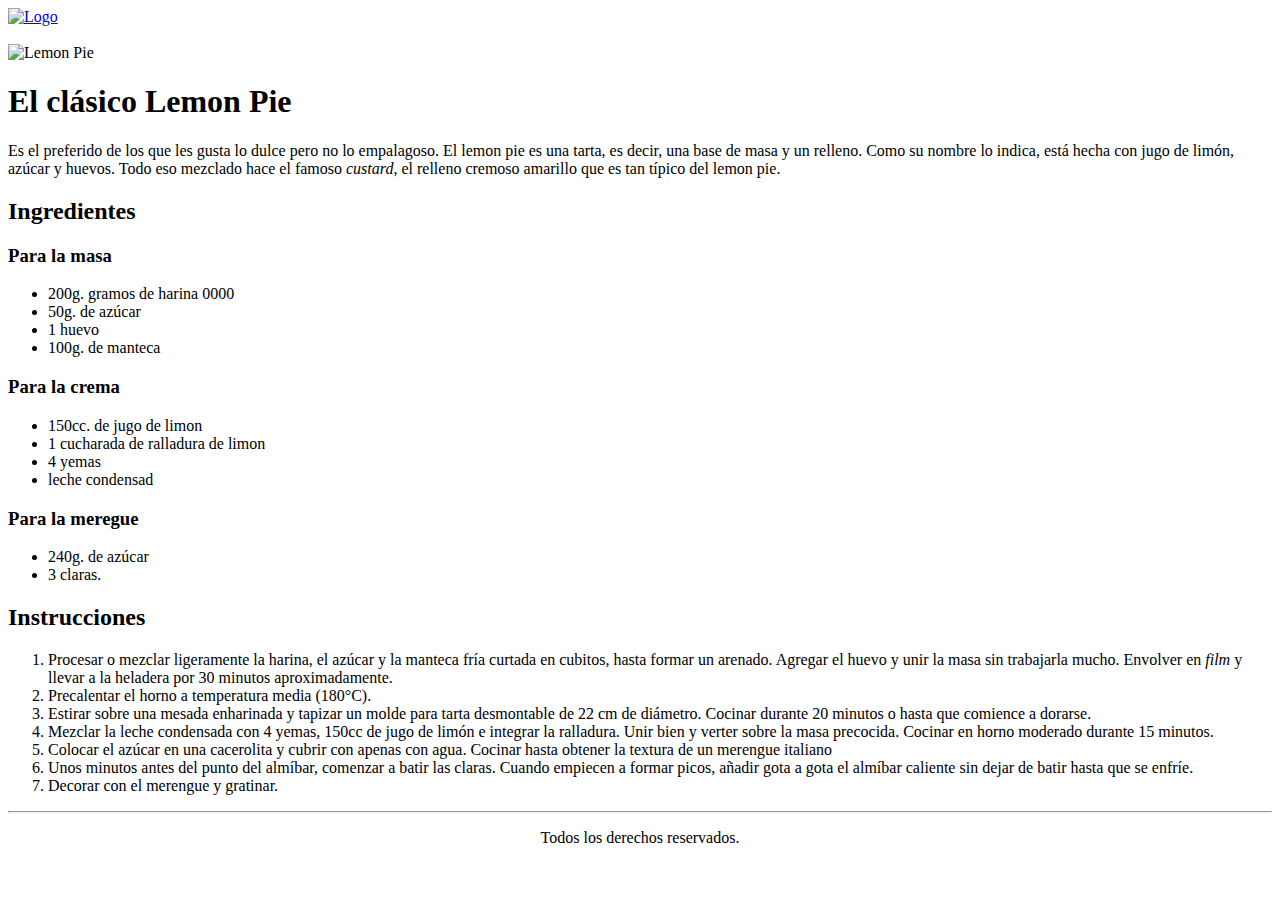
==== Receta-Lemon-Pie/index.html @ 2f9d33a8 "cambio final" ====
<!DOCTYPE html>
<html lang="es">

    <head>
        <meta charset="UTF-8">
        <meta name="viewport" content="width=device-width, initial-scale=1.0">
        <title>Lemon Pie</title>
        <link rel="stylessheet" href(unknown)>
        <style>
            footer {
                text-align: center;
            }
        </style>
    </head>

    <body>
        <header>
                <!--Imágenes-->
                <div><a href="#"><img src="Receta Lemon Pie/Group.svg
                    " alt="Logo"></a> </div> 
                    <br>
                <img src="Receta Lemon Pie/lemon-pie 1.svg" alt="Lemon Pie"></a>
                
                
        </header>
        <main>
            
                <h1>El clásico Lemon Pie</h1>
                <p>
                    Es el preferido de los que les gusta lo dulce pero no lo empalagoso. El lemon pie es una tarta, es
                    decir, una base de masa y un relleno. Como su nombre lo indica, está hecha con jugo de limón, azúcar y
                    huevos. Todo eso mezclado hace el famoso <em>custard</em>, el relleno cremoso amarillo que es tan típico del
                    lemon pie.
                </p>
            

            <section>
                <h2>Ingredientes</h2>
                <h3>Para la masa</h3>
                    <ul>
                        <li>200g. gramos de harina 0000</li>
                        <li>50g. de azúcar</li>
                        <li>1 huevo</li>
                        <li>100g. de manteca</li>
                    </ul>
            </section>

            <section>
                <h3>Para la crema</h3>
                    <ul>
                        <li>150cc. de jugo de limon</li>
                        <li>1 cucharada de ralladura de limon</li>
                        <li>4 yemas</li>
                        <li>leche condensad</li>
                    </ul>                              
                <h3>Para la meregue </h3>
                    <ul>
                        <li>240g. de azúcar</li>
                        <li>3 claras.</li> 
                    </ul>
                

            <section>
                <h2>Instrucciones</h2>
                <ol>
                    <li>Procesar o mezclar ligeramente la harina, el azúcar y la manteca fría curtada en cubitos, hasta
                        formar un
                        arenado. Agregar el huevo y unir la masa sin trabajarla mucho. Envolver en <em>film</em> y llevar a la
                        heladera
                        por 30 minutos aproximadamente.</li>
                    <li>Precalentar el horno a temperatura media (180°C).</li>
                    <li>Estirar sobre una mesada enharinada y tapizar un molde para tarta desmontable de 22 cm de diámetro.
                        Cocinar durante 20 minutos o hasta que comience a dorarse.</li>
                    <li>Mezclar la leche condensada con 4 yemas, 150cc de jugo de limón e integrar la ralladura. Unir bien y
                        verter sobre la masa precocida. Cocinar en horno moderado durante 15 minutos.</li>
                    <li>Colocar el azúcar en una cacerolita y cubrir con apenas con agua. Cocinar hasta obtener la textura de
                        un
                        merengue italiano</li>
                    <li>Unos minutos antes del punto del almíbar, comenzar a batir las claras. Cuando empiecen a formar
                        picos,
                        añadir gota a gota el almíbar caliente sin dejar de batir hasta que se enfríe.</li>
                    <li>Decorar con el merengue y gratinar.</li>
                </ol>
            </section>
        </main>
        <footer>
            <hr>
            <p>Todos los derechos reservados.</p>
        </footer>

    </body>

</html>
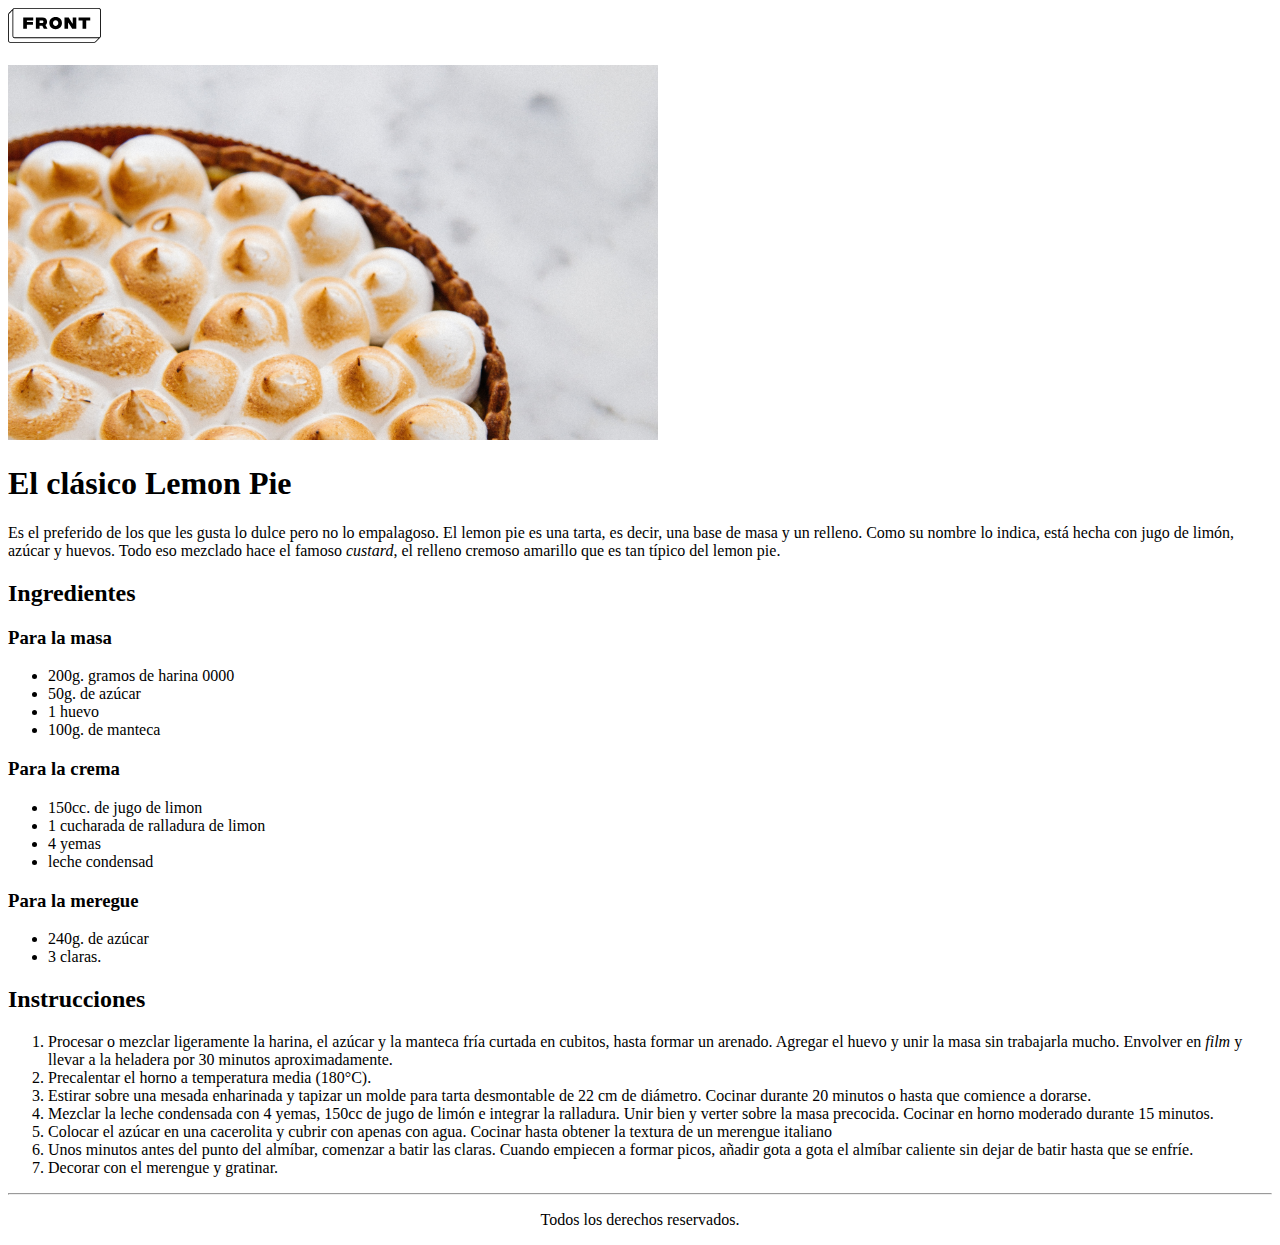
==== commit 16c64f7b: "cambios link imagenes" ====
--- a/Receta-Lemon-Pie/index.html
+++ b/Receta-Lemon-Pie/index.html
@@ -16,10 +16,9 @@
     <body>
         <header>
                 <!--Imágenes-->
-                <div><a href="#"><img src="Receta Lemon Pie/Group.svg
-                    " alt="Logo"></a> </div> 
+                <div><a href="#"><img src="./Group.svg" alt="Logo"></a> </div> 
                     <br>
-                <img src="Receta Lemon Pie/lemon-pie 1.svg" alt="Lemon Pie"></a>
+                <img src="./lemon-pie 1.svg" alt="Lemon Pie"></a>
                 
                 
         </header>
